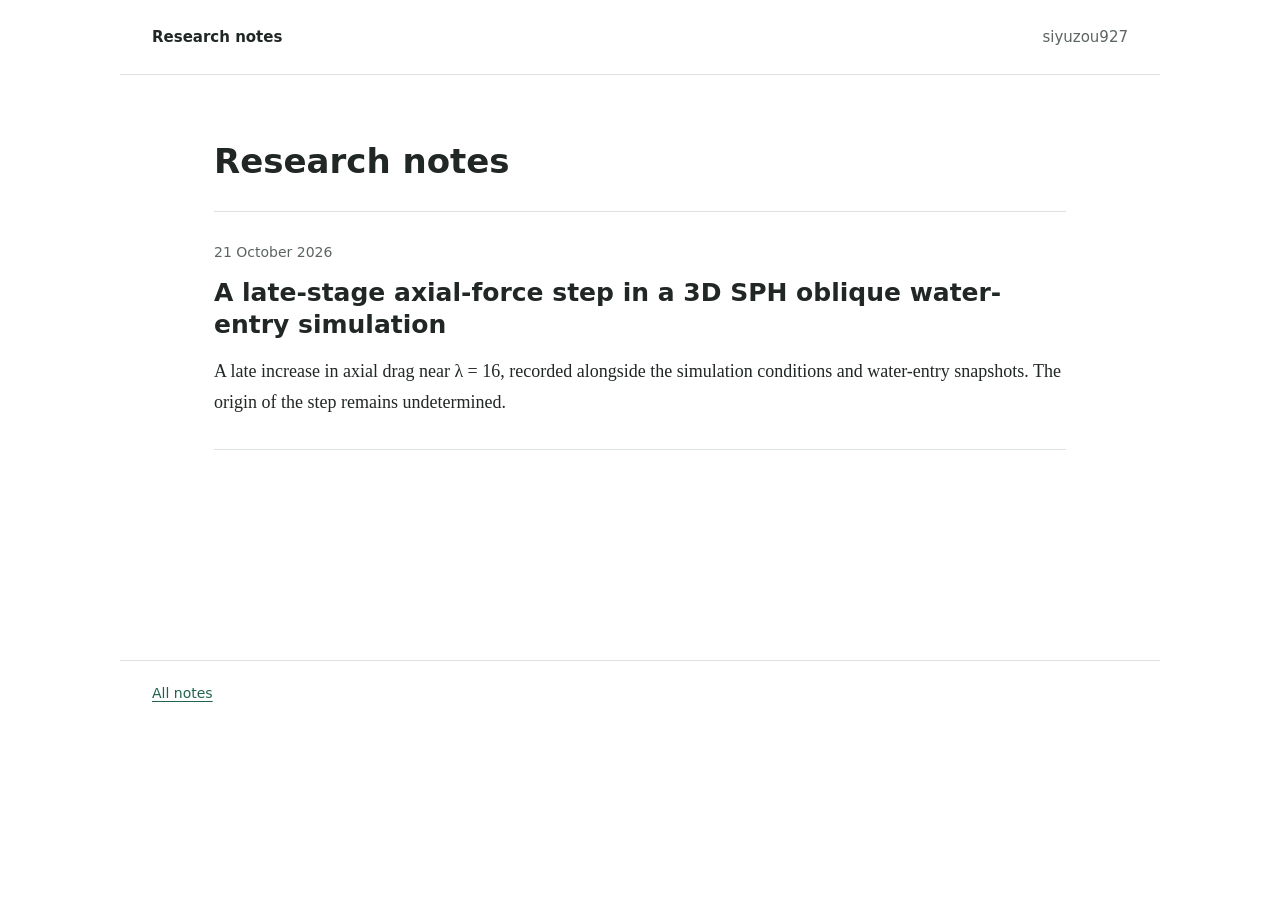
==== index.html @ 776e1f94 "Publish reviewed research note on the archived 3D axial-force step" ====
<!-- Generated by tools/build.mjs; edit Markdown, site.json or the builder. -->
<!doctype html>
<html lang="en">
<head>
  <meta charset="utf-8">
  <meta name="viewport" content="width=device-width, initial-scale=1">
  <meta name="description" content="Research notes on oblique water entry.">
  <title>Research notes | siyuzou927</title>
  <link rel="stylesheet" href="assets/style.css">
</head>
<body>
  <a class="skip-link" href="#main">Skip to content</a>
  <header class="site-header"><a class="site-name" href="index.html">Research notes</a><span class="account">siyuzou927</span></header>
  <main id="main" tabindex="-1"><h1>Research notes</h1><ol class="post-list"><li><time class="post-date" datetime="2026-10-21">21 October 2026</time><h2><a href="posts/2026-10-21-axial-force-step.html">A late-stage axial-force step in a 3D SPH oblique water-entry simulation</a></h2><p>A late increase in axial drag near λ = 16, recorded alongside the simulation conditions and water-entry snapshots. The origin of the step remains undetermined.</p></li></ol></main>
  <footer class="site-footer"><a href="index.html">All notes</a></footer>
</body>
</html>
---- assets/style.css ----
:root {
  color-scheme: light;
  --ink: #202725;
  --muted: #5c6561;
  --line: #dce2de;
  --accent: #21634d;
}
* { box-sizing: border-box; }
html { background: #fff; }
body { margin: 0; color: var(--ink); font: 18px/1.75 Georgia, "Times New Roman", serif; overflow-wrap: anywhere; }
a { color: var(--accent); text-underline-offset: 0.18em; }
a:hover { text-decoration-thickness: 2px; }
a:focus-visible { outline: 3px solid #b25b43; outline-offset: 5px; }
.skip-link { position: absolute; left: 20px; top: 12px; transform: translateY(-200%); padding: 8px 14px; background: #fff; z-index: 10; font: 15px/1.5 system-ui, sans-serif; }
.skip-link:focus { transform: translateY(0); }
.site-header, .site-footer, .meta, h1, h2, thead, .post-date { font-family: system-ui, -apple-system, "Segoe UI", sans-serif; }
.site-header { max-width: 1040px; margin: auto; padding: 24px 32px; display: flex; flex-wrap: wrap; justify-content: space-between; gap: 8px 24px; border-bottom: 1px solid var(--line); font-size: 15px; }
.site-name { color: var(--ink); font-weight: 650; text-decoration: none; }
.account { color: var(--muted); }
main { max-width: 916px; margin: 0 auto; padding: 52px 32px 64px; min-height: 65vh; }
h1, h2 { line-height: 1.3; font-weight: 650; }
h1 { margin: 12px 0 28px; font-size: 34px; }
h2 { margin: 44px 0 18px; font-size: 23px; }
p { margin: 0 0 22px; }
.meta, .post-date { color: var(--muted); font-size: 14px; }
.article > p:first-of-type { font-size: 19px; }
table { width: 100%; border-collapse: collapse; table-layout: fixed; margin: 26px 0; font: 15px/1.6 system-ui, -apple-system, "Segoe UI", sans-serif; }
th, td { text-align: left; vertical-align: top; padding: 12px 14px; border-bottom: 1px solid var(--line); overflow-wrap: anywhere; }
th { border-top: 1px solid var(--line); background: #f5f7f5; font-weight: 650; }
th:first-child, td:first-child { width: 34%; }
figure { margin: 30px 0; }
figure a { display: block; }
img { display: block; max-width: 100%; height: auto; }
figcaption { margin-top: 14px; font-size: 15px; line-height: 1.65; color: #4d5852; }
sub, sup { line-height: 0; }
.post-list { margin: 0; padding: 0; list-style: none; }
.post-list li { padding: 24px 0 30px; border-top: 1px solid var(--line); border-bottom: 1px solid var(--line); }
.post-list h2 { margin: 9px 0 14px; font-size: 25px; }
.post-list h2 a { color: var(--ink); text-decoration: none; }
.post-list h2 a:hover { color: var(--accent); text-decoration: underline; }
.post-list p { margin-bottom: 0; }
.site-footer { max-width: 1040px; margin: 0 auto; padding: 20px 32px 32px; border-top: 1px solid var(--line); color: var(--muted); font-size: 14px; display: flex; gap: 24px; flex-wrap: wrap; }
@media (max-width: 600px) {
  body { font-size: 17px; line-height: 1.75; }
  .site-header { padding: 18px 20px; }
  main { padding: 32px 20px 44px; }
  h1 { font-size: 28px; margin-bottom: 24px; }
  h2 { font-size: 21px; margin-top: 34px; }
  .article > p:first-of-type { font-size: 18px; }
  .post-list h2 { font-size: 23px; }
  table { font-size: 14px; }
  th, td { padding: 10px 8px; }
  th:first-child, td:first-child { width: 37%; }
  figcaption { font-size: 14px; }
  .site-footer { padding: 18px 20px 26px; }
}
@media print {
  .site-header, .site-footer { display: none; }
  main { max-width: none; padding: 0; }
  body { font-size: 11pt; }
  h1 { font-size: 22pt; }
  figure, tr { break-inside: avoid; }
}
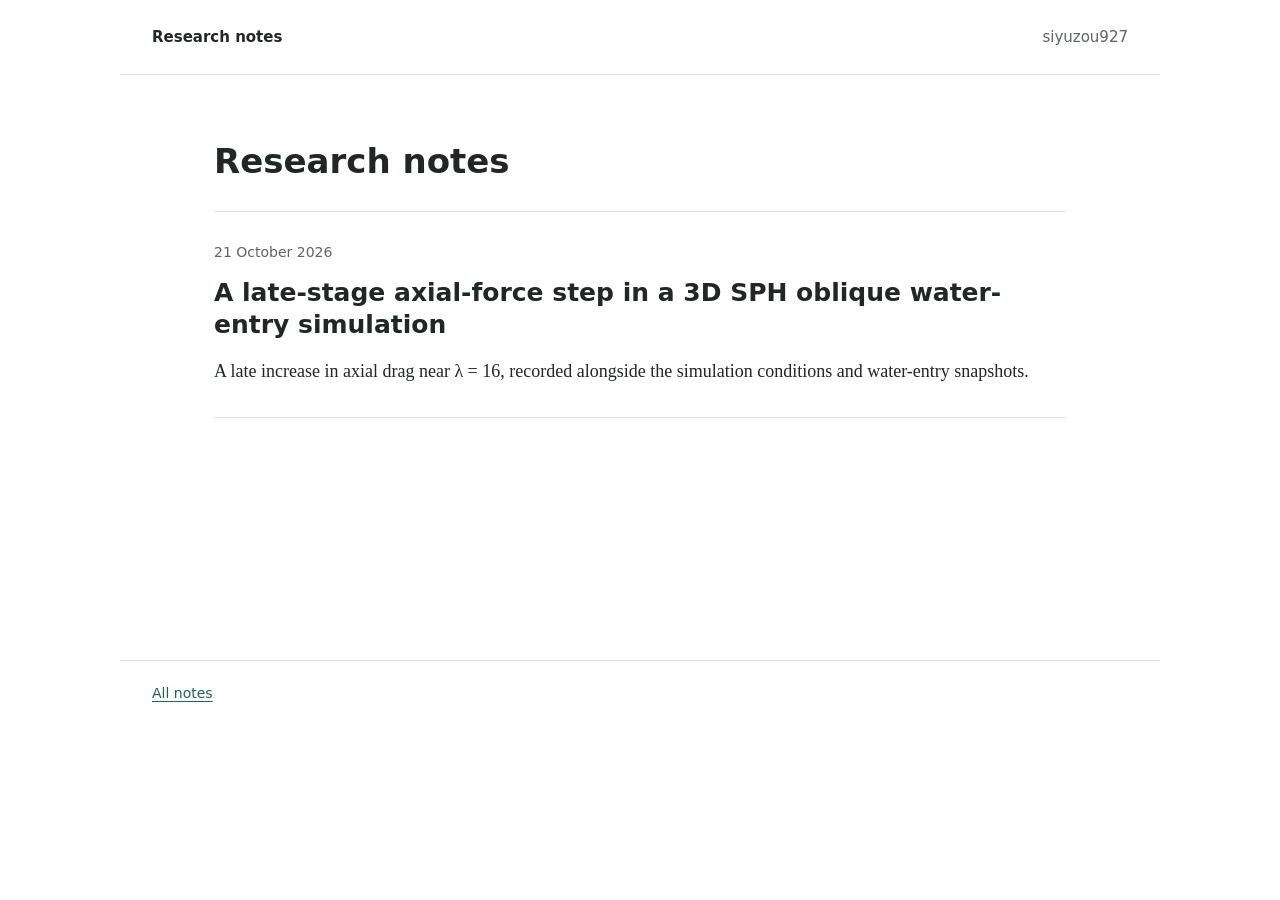
==== commit 9545d383: "Remove publication commentary and keep the note focused on observations" ====
--- a/index.html
+++ b/index.html
@@ -11,7 +11,7 @@
 <body>
   <a class="skip-link" href="#main">Skip to content</a>
   <header class="site-header"><a class="site-name" href="index.html">Research notes</a><span class="account">siyuzou927</span></header>
-  <main id="main" tabindex="-1"><h1>Research notes</h1><ol class="post-list"><li><time class="post-date" datetime="2026-10-21">21 October 2026</time><h2><a href="posts/2026-10-21-axial-force-step.html">A late-stage axial-force step in a 3D SPH oblique water-entry simulation</a></h2><p>A late increase in axial drag near λ = 16, recorded alongside the simulation conditions and water-entry snapshots. The origin of the step remains undetermined.</p></li></ol></main>
+  <main id="main" tabindex="-1"><h1>Research notes</h1><ol class="post-list"><li><time class="post-date" datetime="2026-10-21">21 October 2026</time><h2><a href="posts/2026-10-21-axial-force-step.html">A late-stage axial-force step in a 3D SPH oblique water-entry simulation</a></h2><p>A late increase in axial drag near λ = 16, recorded alongside the simulation conditions and water-entry snapshots.</p></li></ol></main>
   <footer class="site-footer"><a href="index.html">All notes</a></footer>
 </body>
 </html>
